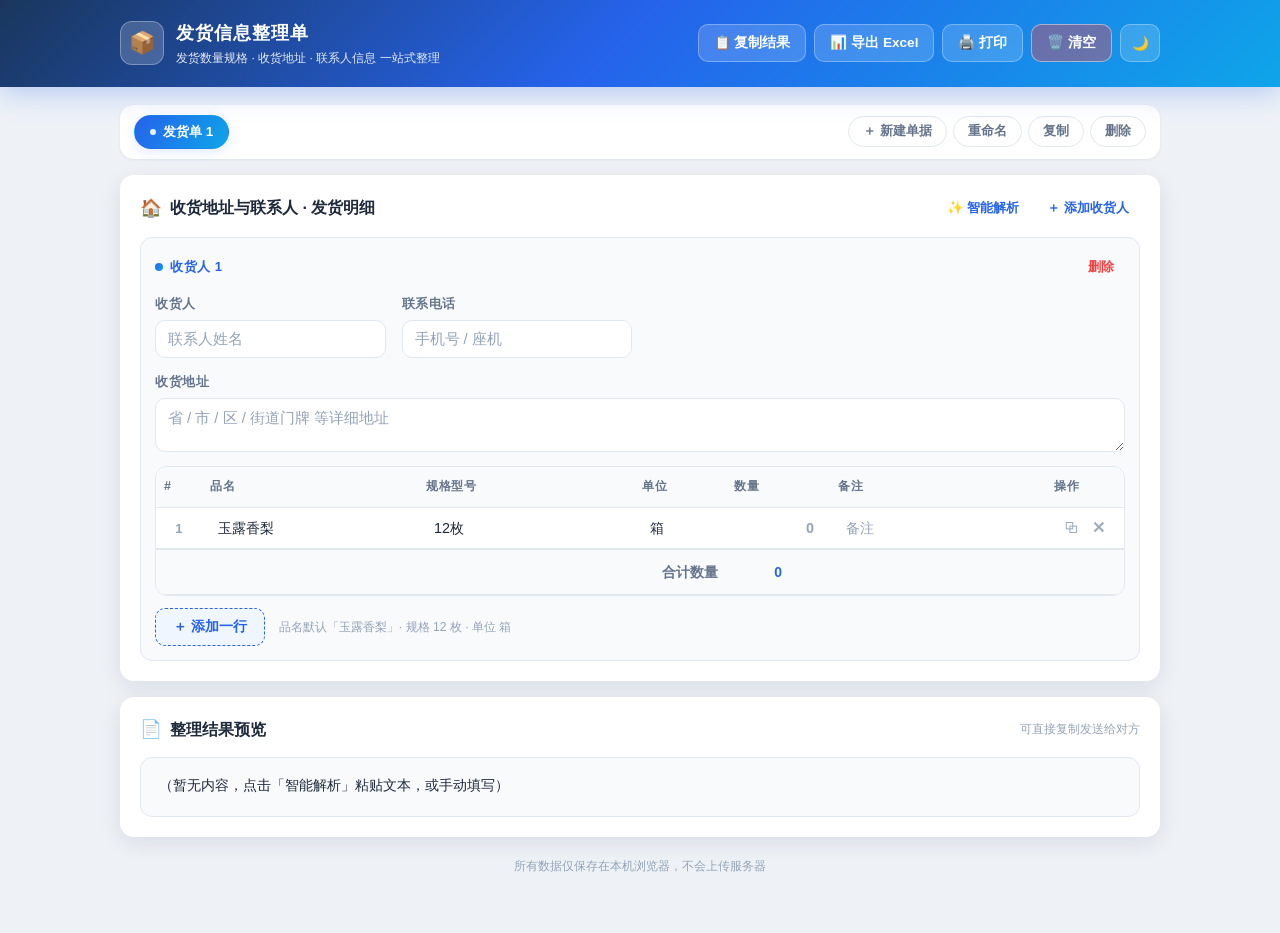
==== index.html @ dbac390f "feat: 发货信息整理单 - 多收货人多规格识别、Excel导出（示例数据脱敏）" ====
<!DOCTYPE html>
<html lang="zh-CN">
<head>
<meta charset="UTF-8">
<meta name="viewport" content="width=device-width, initial-scale=1.0, viewport-fit=cover">
<meta name="theme-color" content="#2563eb">
<title>发货信息整理单 · 发货数量规格 / 收货地址联系人</title>
<link rel="stylesheet" href="css/style.css">
</head>
<body>

<header class="app-header">
  <div class="header-inner">
    <div class="brand">
      <div class="brand-logo">📦</div>
      <div class="brand-text">
        <h1>发货信息整理单</h1>
        <p>发货数量规格 · 收货地址 · 联系人信息 一站式整理</p>
      </div>
    </div>
    <div class="header-actions">
      <button class="btn" id="btn-copy" type="button">📋 复制结果</button>
      <button class="btn" id="btn-csv" type="button">📊 导出 Excel</button>
      <button class="btn" id="btn-print" type="button">🖨️ 打印</button>
      <button class="btn btn-danger" id="btn-clear" type="button">🗑️ 清空</button>
      <button class="btn btn-icon" id="btn-dark" type="button" title="切换夜间模式">🌙</button>
    </div>
  </div>
</header>

<main class="container">

  <!-- ============ 单据管理 ============ -->
  <nav class="doc-bar">
    <div class="doc-tabs" id="doc-tabs"></div>
    <div class="doc-ops">
      <button class="chip-btn" id="doc-add" type="button">＋ 新建单据</button>
      <button class="chip-btn" id="doc-rename" type="button">重命名</button>
      <button class="chip-btn" id="doc-duplicate" type="button">复制</button>
      <button class="chip-btn chip-danger" id="doc-remove" type="button">删除</button>
    </div>
  </nav>

  <!-- ============ 多收货人 + 明细 ============ -->
  <section class="card">
    <div class="card-head">
      <h2><span class="ico">🏠</span>收货地址与联系人 · 发货明细</h2>
      <div class="head-actions">
        <button class="link-btn" id="btn-parse" type="button">✨ 智能解析</button>
        <button class="link-btn" id="btn-add-recipient" type="button">＋ 添加收货人</button>
      </div>
    </div>
    <div id="recipients"></div>
  </section>

  <!-- ============ 整理结果预览 ============ -->
  <section class="card">
    <div class="card-head">
      <h2><span class="ico">📄</span>整理结果预览</h2>
      <span class="card-tip">可直接复制发送给对方</span>
    </div>
    <pre class="preview" id="preview"></pre>
  </section>

  <div class="footer-note">所有数据仅保存在本机浏览器，不会上传服务器</div>
</main>

<!-- ============ 打印专用视图 ============ -->
<div class="print-view" id="print-view"></div>

<div class="modal-mask" id="modal-mask">
  <div class="modal">
    <div class="modal-head">
      <h3 id="modal-title">标题</h3>
      <button class="modal-close" id="modal-close" type="button">✕</button>
    </div>
    <div class="modal-body" id="modal-body"></div>
    <div class="modal-foot" id="modal-foot"></div>
  </div>
</div>

<div class="toast" id="toast"></div>

<script src="js/app.js"></script>
</body>
</html>
---- css/style.css ----
/* ==================== 主题变量 ==================== */
*, *::before, *::after { box-sizing: border-box; }

:root {
  --bg: #eef2f7;
  --bg-soft: #f8fafc;
  --card: #ffffff;
  --text: #1e293b;
  --text-sub: #64748b;
  --text-mute: #94a3b8;
  --border: #e2e8f0;
  --border-strong: #cbd5e1;
  --primary: #2563eb;
  --primary-soft: #eff6ff;
  --accent: #0ea5e9;
  --danger: #ef4444;
  --danger-soft: #fef2f2;
  --ring: rgba(37, 99, 235, .14);
  --shadow-sm: 0 1px 3px rgba(15, 23, 42, .07);
  --shadow: 0 6px 22px rgba(15, 23, 42, .09);
  --shadow-lg: 0 18px 50px rgba(15, 23, 42, .18);
  --radius: 14px;
}

body.dark {
  --bg: #0f172a;
  --bg-soft: #16213a;
  --card: #1e293b;
  --text: #e2e8f0;
  --text-sub: #94a3b8;
  --text-mute: #64748b;
  --border: #334155;
  --border-strong: #475569;
  --primary: #60a5fa;
  --primary-soft: #1c2b45;
  --accent: #38bdf8;
  --danger: #f87171;
  --danger-soft: #2a1a1a;
  --ring: rgba(96, 165, 250, .18);
  --shadow-sm: 0 1px 3px rgba(0, 0, 0, .35);
  --shadow: 0 6px 22px rgba(0, 0, 0, .4);
  --shadow-lg: 0 18px 50px rgba(0, 0, 0, .55);
}

html { scroll-behavior: smooth; }

body {
  margin: 0;
  font-family: -apple-system, BlinkMacSystemFont, "Segoe UI", "PingFang SC", "Hiragino Sans GB", "Microsoft YaHei", sans-serif;
  background: var(--bg);
  color: var(--text);
  font-size: 15px;
  line-height: 1.6;
  min-height: 100vh;
  transition: background .25s, color .25s;
  -webkit-font-smoothing: antialiased;
}

/* ==================== 顶部栏 ==================== */
.app-header {
  background: linear-gradient(135deg, #1a365d 0%, #2563eb 48%, #0ea5e9 100%);
  color: #fff;
  padding: 18px 0;
  box-shadow: 0 6px 26px rgba(37, 99, 235, .28);
  position: sticky;
  top: 0;
  z-index: 50;
}
.header-inner {
  max-width: 1080px;
  margin: 0 auto;
  padding: 0 20px;
  display: flex;
  align-items: center;
  justify-content: space-between;
  gap: 16px;
  flex-wrap: wrap;
}
.brand { display: flex; align-items: center; gap: 12px; min-width: 0; }
.brand-logo {
  width: 44px; height: 44px; flex-shrink: 0;
  display: flex; align-items: center; justify-content: center;
  font-size: 1.35rem;
  background: rgba(255, 255, 255, .18);
  border: 1px solid rgba(255, 255, 255, .3);
  border-radius: 12px;
}
.brand-text h1 { margin: 0; font-size: 1.14rem; font-weight: 800; letter-spacing: 1px; }
.brand-text p { margin: 2px 0 0; font-size: .76rem; opacity: .88; }

.header-actions { display: flex; gap: 8px; flex-wrap: wrap; }
.btn {
  border-radius: 10px;
  padding: 9px 15px;
  font-size: .85rem;
  font-weight: 700;
  font-family: inherit;
  cursor: pointer;
  color: #fff;
  background: rgba(255, 255, 255, .16);
  border: 1px solid rgba(255, 255, 255, .3);
  transition: background .15s, transform .15s;
  white-space: nowrap;
}
.btn:hover { background: rgba(255, 255, 255, .3); transform: translateY(-1px); }
.btn:active { transform: translateY(0); }
.btn.btn-danger { background: rgba(239, 68, 68, .38); border-color: rgba(255, 255, 255, .45); }
.btn.btn-danger:hover { background: rgba(239, 68, 68, .6); }
.btn-icon { width: 40px; padding: 9px 0; text-align: center; }

/* ==================== 容器 ==================== */
.container {
  max-width: 1080px;
  margin: 0 auto;
  padding: 18px 20px 56px;
  display: flex;
  flex-direction: column;
  gap: 16px;
}

/* ==================== 单据管理条 ==================== */
.doc-bar {
  display: flex;
  align-items: center;
  gap: 12px;
  flex-wrap: wrap;
  background: var(--card);
  border-radius: var(--radius);
  padding: 10px 14px;
  box-shadow: var(--shadow-sm);
}
.doc-tabs { display: flex; gap: 6px; flex-wrap: wrap; flex: 1; min-width: 0; }
.doc-tab {
  display: inline-flex;
  align-items: center;
  gap: 7px;
  padding: 7px 15px;
  border-radius: 20px;
  font-size: .84rem;
  font-weight: 700;
  font-family: inherit;
  background: var(--bg-soft);
  color: var(--text-sub);
  border: 1px solid var(--border);
  cursor: pointer;
  white-space: nowrap;
  transition: all .15s;
  max-width: 220px;
  overflow: hidden;
  text-overflow: ellipsis;
}
.doc-tab .doc-dot {
  width: 6px; height: 6px; border-radius: 50%;
  background: currentColor; opacity: .45; flex-shrink: 0;
}
.doc-tab:hover { border-color: var(--primary); color: var(--primary); }
.doc-tab.active {
  background: linear-gradient(120deg, var(--primary), var(--accent));
  color: #fff;
  border-color: transparent;
  box-shadow: 0 3px 12px var(--ring);
}
.doc-tab.active .doc-dot { opacity: .9; }
.doc-ops { display: flex; gap: 6px; flex-wrap: wrap; }

.chip-btn {
  border: 1px solid var(--border);
  background: var(--card);
  color: var(--text-sub);
  border-radius: 20px;
  padding: 6px 14px;
  font-size: .8rem;
  font-weight: 700;
  font-family: inherit;
  cursor: pointer;
  transition: all .15s;
  white-space: nowrap;
}
.chip-btn:hover { border-color: var(--primary); color: var(--primary); background: var(--primary-soft); }
.chip-btn.chip-danger:hover { border-color: var(--danger); color: var(--danger); background: var(--danger-soft); }

/* ==================== 卡片 ==================== */
.card {
  background: var(--card);
  border-radius: var(--radius);
  box-shadow: var(--shadow);
  padding: 18px 20px 20px;
}
.card-head {
  display: flex;
  align-items: center;
  justify-content: space-between;
  gap: 12px;
  margin-bottom: 14px;
  flex-wrap: wrap;
}
.card-head h2 {
  margin: 0;
  font-size: 1rem;
  font-weight: 800;
  display: flex;
  align-items: center;
  gap: 8px;
}
.card-head .ico { font-size: 1.1rem; }
.card-tip { font-size: .74rem; color: var(--text-mute); }
.head-actions { display: flex; gap: 6px; align-items: center; flex-wrap: wrap; }
.link-btn {
  background: none;
  border: none;
  color: var(--primary);
  font-size: .84rem;
  font-weight: 700;
  font-family: inherit;
  cursor: pointer;
  padding: 6px 11px;
  border-radius: 8px;
  transition: background .15s;
}
.link-btn:hover { background: var(--primary-soft); }
.link-btn.danger { color: var(--danger); }
.link-btn.danger:hover { background: var(--danger-soft); }

/* ==================== 表单 ==================== */
.form-grid {
  display: grid;
  grid-template-columns: repeat(auto-fit, minmax(210px, 1fr));
  gap: 14px 16px;
}
.field { display: flex; flex-direction: column; gap: 6px; }
.field-full { grid-column: 1 / -1; }
.field > span {
  font-size: .79rem;
  font-weight: 700;
  color: var(--text-sub);
  letter-spacing: .5px;
}
.field input,
.field textarea {
  width: 100%;
  padding: 10px 12px;
  border: 1.5px solid var(--border);
  border-radius: 10px;
  font-family: inherit;
  font-size: .92rem;
  color: var(--text);
  background: var(--card);
  outline: none;
  transition: border-color .18s, box-shadow .18s;
  resize: vertical;
}
.field input::placeholder,
.field textarea::placeholder { color: var(--text-mute); }
.field input:focus,
.field textarea:focus {
  border-color: var(--primary);
  box-shadow: 0 0 0 3px var(--ring);
}

/* ==================== 明细表格 ==================== */
.table-wrap {
  overflow-x: auto;
  border: 1px solid var(--border);
  border-radius: 12px;
}
.items-table {
  width: 100%;
  min-width: 740px;
  border-collapse: collapse;
}
.items-table th {
  background: var(--bg-soft);
  color: var(--text-sub);
  font-size: .78rem;
  font-weight: 800;
  letter-spacing: .5px;
  padding: 10px 8px;
  text-align: left;
  border-bottom: 1px solid var(--border);
  white-space: nowrap;
}
.items-table td {
  padding: 4px 6px;
  border-bottom: 1px solid var(--border);
  vertical-align: middle;
}
.items-table tbody tr:last-child td { border-bottom: none; }
.items-table tbody tr:hover td { background: var(--bg-soft); }

.col-idx { width: 46px; text-align: center; }
.col-unit { width: 92px; }
.col-qty { width: 104px; }
.col-op { width: 78px; text-align: center; }
.items-table td.col-idx {
  text-align: center;
  color: var(--text-mute);
  font-size: .82rem;
  font-weight: 700;
}
.items-table td.col-fixed {
  color: var(--text-sub);
  font-size: .88rem;
  font-weight: 600;
  white-space: nowrap;
  user-select: none;
}

.items-table td input {
  width: 100%;
  padding: 7px 9px;
  border: 1px solid transparent;
  border-radius: 8px;
  background: transparent;
  font-family: inherit;
  font-size: .9rem;
  color: var(--text);
  outline: none;
  transition: border-color .15s, background .15s, box-shadow .15s;
}
.items-table td input::placeholder { color: var(--text-mute); }
.items-table td input:hover { border-color: var(--border); }
.items-table td input:focus {
  border-color: var(--primary);
  background: var(--card);
  box-shadow: 0 0 0 3px var(--ring);
}
.items-table td input.qty-input { text-align: right; font-weight: 700; }

.row-btn {
  width: 28px; height: 28px;
  border: none;
  border-radius: 8px;
  background: transparent;
  color: var(--text-mute);
  font-size: .92rem;
  font-family: inherit;
  line-height: 1;
  cursor: pointer;
  transition: all .15s;
}
.row-btn:hover { background: var(--bg-soft); color: var(--primary); }
.row-btn.danger:hover { background: var(--danger-soft); color: var(--danger); }

.items-table tfoot td {
  background: var(--bg-soft);
  font-weight: 800;
  font-size: .87rem;
  padding: 11px 8px;
  border-top: 2px solid var(--border);
}
.foot-label { text-align: right; color: var(--text-sub); }
.foot-total { text-align: center; color: var(--primary); font-size: 1rem; }
.foot-summary { color: var(--text-sub); font-size: .79rem; font-weight: 600; }

.table-actions {
  display: flex;
  align-items: center;
  gap: 14px;
  margin-top: 14px;
  flex-wrap: wrap;
}
.btn-soft {
  background: var(--primary-soft);
  color: var(--primary);
  border: 1px dashed var(--primary);
  border-radius: 10px;
  padding: 9px 17px;
  font-size: .86rem;
  font-weight: 700;
  font-family: inherit;
  cursor: pointer;
  transition: all .15s;
}
.btn-soft:hover { background: var(--primary); color: #fff; border-style: solid; }
.hint { font-size: .76rem; color: var(--text-mute); }

/* ==================== 收货人块 ==================== */
.recipient {
  border: 1px solid var(--border);
  border-radius: 12px;
  padding: 14px;
  margin-bottom: 14px;
  background: var(--bg-soft);
}
.recipient:last-child { margin-bottom: 0; }
.recipient-head {
  display: flex;
  align-items: center;
  justify-content: space-between;
  gap: 10px;
  margin-bottom: 12px;
}
.recipient-no {
  font-size: .82rem;
  font-weight: 800;
  color: var(--primary);
  letter-spacing: .5px;
  display: flex;
  align-items: center;
  gap: 7px;
}
.recipient-no::before {
  content: '';
  width: 8px; height: 8px; border-radius: 50%;
  background: linear-gradient(120deg, var(--primary), var(--accent));
  flex-shrink: 0;
}
.recipient .form-grid { margin-bottom: 14px; }
.recipient .table-wrap { background: var(--card); }
.recipient .table-actions { margin-top: 12px; }

kbd {
  background: var(--bg-soft);
  border: 1px solid var(--border);
  border-radius: 4px;
  padding: 1px 5px;
  font-size: .72rem;
  font-family: inherit;
}

/* ==================== 预览 ==================== */
.preview {
  margin: 0;
  background: var(--bg-soft);
  border: 1px solid var(--border);
  border-radius: 12px;
  padding: 16px 18px;
  font-size: .85rem;
  line-height: 1.9;
  white-space: pre-wrap;
  word-break: break-word;
  color: var(--text);
  font-family: "SFMono-Regular", Consolas, "Liberation Mono", Menlo, monospace;
  max-height: 420px;
  overflow: auto;
}

.footer-note {
  text-align: center;
  font-size: .76rem;
  color: var(--text-mute);
  padding-top: 4px;
}

/* ==================== 模态框 ==================== */
.modal-mask {
  position: fixed;
  inset: 0;
  z-index: 1000;
  background: rgba(15, 23, 42, .5);
  display: flex;
  align-items: center;
  justify-content: center;
  padding: 20px;
  opacity: 0;
  pointer-events: none;
  transition: opacity .2s;
}
.modal-mask.show { opacity: 1; pointer-events: auto; }
.modal {
  width: 100%;
  max-width: 640px;
  max-height: 88vh;
  background: var(--card);
  border-radius: 16px;
  box-shadow: var(--shadow-lg);
  display: flex;
  flex-direction: column;
  overflow: hidden;
  transform: translateY(14px) scale(.98);
  transition: transform .2s;
}
.modal-mask.show .modal { transform: none; }
.modal-head {
  display: flex;
  align-items: center;
  justify-content: space-between;
  gap: 12px;
  padding: 16px 18px;
  border-bottom: 1px solid var(--border);
}
.modal-head h3 { margin: 0; font-size: .98rem; font-weight: 800; }
.modal-close {
  width: 30px; height: 30px;
  border: none;
  border-radius: 50%;
  background: var(--bg-soft);
  color: var(--text-sub);
  font-size: .82rem;
  font-family: inherit;
  cursor: pointer;
  flex-shrink: 0;
  transition: background .15s;
}
.modal-close:hover { background: var(--border); }
.modal-body { padding: 16px 18px; overflow: auto; }
.modal-body textarea {
  width: 100%;
  min-height: 190px;
  padding: 12px;
  border: 1.5px solid var(--border);
  border-radius: 10px;
  font-family: inherit;
  font-size: .88rem;
  line-height: 1.75;
  color: var(--text);
  background: var(--card);
  outline: none;
  resize: vertical;
  transition: border-color .18s, box-shadow .18s;
}
.modal-body textarea:focus {
  border-color: var(--primary);
  box-shadow: 0 0 0 3px var(--ring);
}
.modal-tip {
  font-size: .8rem;
  color: var(--text-sub);
  line-height: 1.85;
  margin: 0 0 12px;
}
.modal-tip b { color: var(--primary); }
.modal-foot {
  display: flex;
  justify-content: flex-end;
  gap: 10px;
  padding: 12px 18px 16px;
  border-top: 1px solid var(--border);
}
.m-btn {
  border: none;
  border-radius: 10px;
  padding: 10px 19px;
  font-size: .88rem;
  font-weight: 700;
  font-family: inherit;
  cursor: pointer;
  transition: filter .15s, background .15s;
}
.m-btn.primary { background: linear-gradient(120deg, var(--primary), var(--accent)); color: #fff; }
.m-btn.ghost { background: var(--bg-soft); color: var(--text-sub); border: 1px solid var(--border); }
.m-btn:hover { filter: brightness(1.06); }

/* ==================== Toast ==================== */
.toast {
  position: fixed;
  left: 50%;
  bottom: 36px;
  transform: translate(-50%, 20px);
  background: rgba(15, 23, 42, .93);
  color: #fff;
  padding: 11px 22px;
  border-radius: 22px;
  font-size: .85rem;
  font-weight: 600;
  opacity: 0;
  pointer-events: none;
  transition: all .25s;
  z-index: 2000;
  box-shadow: 0 8px 26px rgba(0, 0, 0, .28);
  max-width: 86vw;
  text-align: center;
}
.toast.show { opacity: 1; transform: translate(-50%, 0); }

/* ==================== 响应式 ==================== */
@media (max-width: 680px) {
  .header-inner { padding: 0 14px; }
  .brand-logo { width: 38px; height: 38px; font-size: 1.15rem; }
  .brand-text h1 { font-size: 1rem; }
  .brand-text p { display: none; }
  .btn { padding: 8px 12px; font-size: .8rem; }
  .container { padding: 14px 12px 44px; gap: 12px; }
  .card { padding: 16px 14px; }
  .form-grid { grid-template-columns: 1fr; }
  .items-table { min-width: 660px; }
  .field input, .field textarea, .modal-body textarea, .items-table td input { font-size: 16px; }
  .doc-bar { padding: 10px 12px; }
}

/* ==================== 打印 ==================== */
.print-view { display: none; }

@media print {
  body { background: #fff; color: #000; }
  .app-header, .container, .modal-mask, .toast { display: none !important; }
  .print-view { display: block !important; padding: 0 6mm; }

  .pv-title {
    text-align: center;
    font-size: 20px;
    font-weight: 800;
    letter-spacing: 5px;
    margin: 0 0 6px;
  }
  .pv-meta {
    text-align: center;
    font-size: 11px;
    color: #555;
    margin-bottom: 14px;
  }
  .pv-info, .pv-items {
    width: 100%;
    border-collapse: collapse;
    margin-bottom: 14px;
    table-layout: fixed;
  }
  .pv-info th, .pv-info td, .pv-items th, .pv-items td {
    border: 1px solid #333;
    padding: 6px 8px;
    font-size: 12px;
    word-break: break-all;
  }
  .pv-info th { background: #f2f2f2; width: 84px; font-weight: 400; text-align: left; }
  .pv-items th { background: #f2f2f2; text-align: left; }
  .pv-items .pv-idx { width: 34px; text-align: center; }
  .pv-items .pv-qty { width: 66px; text-align: right; }
  .pv-items .pv-unit { width: 58px; }
  .pv-items .pv-spec { width: 150px; }
  .pv-items tfoot td { font-weight: 700; }
  .pv-block { margin-bottom: 18px; page-break-inside: avoid; }
  .pv-block-title { font-size: 13px; font-weight: 800; margin: 6px 0; }
  .pv-sign { margin-top: 30px; font-size: 12px; }
}
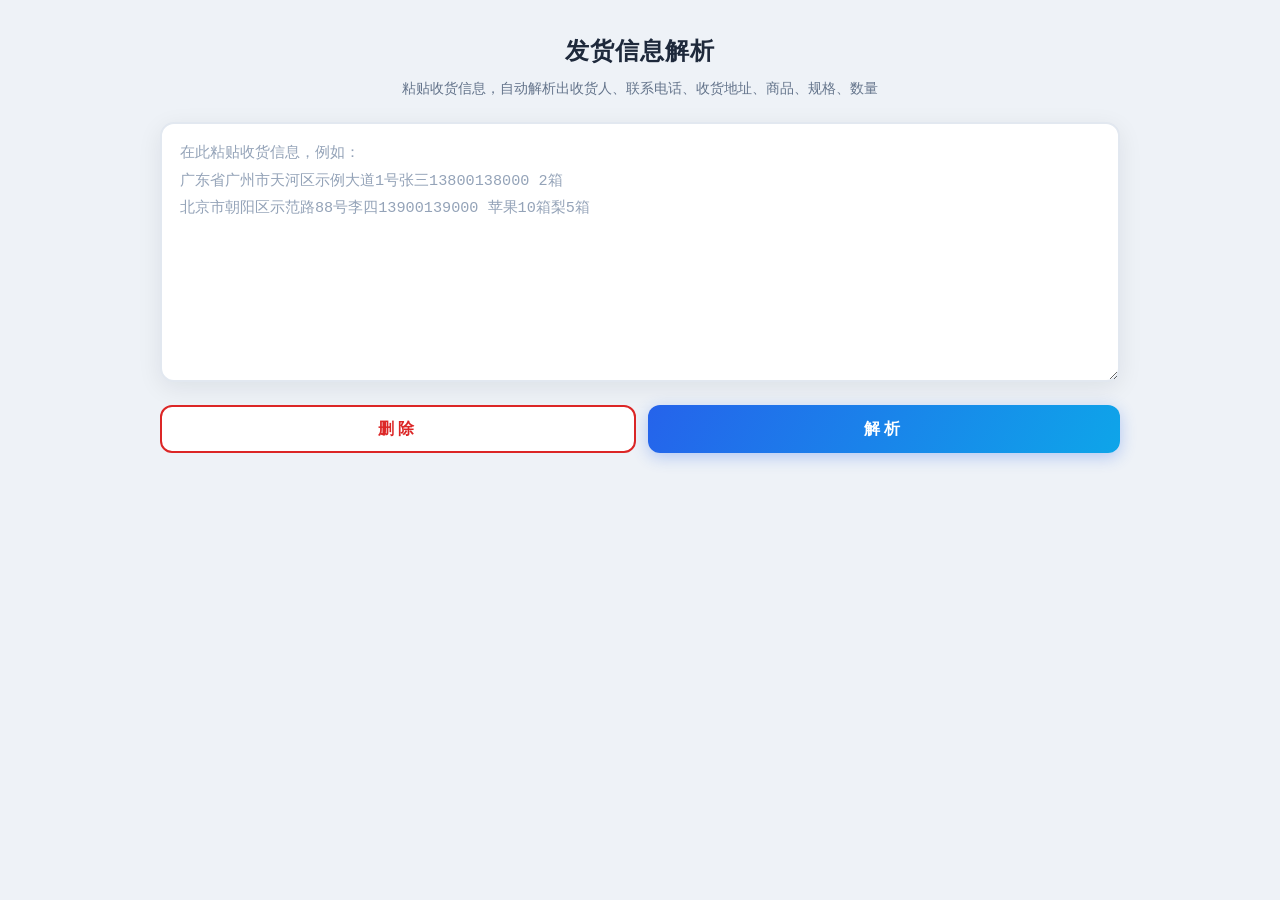
==== commit 68ead69b: "refactor: 改为极简解析页面（大输入框+解析弹框），更新README" ====
--- a/index.html
+++ b/index.html
@@ -4,78 +4,36 @@
 <meta charset="UTF-8">
 <meta name="viewport" content="width=device-width, initial-scale=1.0, viewport-fit=cover">
 <meta name="theme-color" content="#2563eb">
-<title>发货信息整理单 · 发货数量规格 / 收货地址联系人</title>
+<title>发货信息解析</title>
 <link rel="stylesheet" href="css/style.css">
 </head>
 <body>
 
-<header class="app-header">
-  <div class="header-inner">
-    <div class="brand">
-      <div class="brand-logo">📦</div>
-      <div class="brand-text">
-        <h1>发货信息整理单</h1>
-        <p>发货数量规格 · 收货地址 · 联系人信息 一站式整理</p>
-      </div>
-    </div>
-    <div class="header-actions">
-      <button class="btn" id="btn-copy" type="button">📋 复制结果</button>
-      <button class="btn" id="btn-csv" type="button">📊 导出 Excel</button>
-      <button class="btn" id="btn-print" type="button">🖨️ 打印</button>
-      <button class="btn btn-danger" id="btn-clear" type="button">🗑️ 清空</button>
-      <button class="btn btn-icon" id="btn-dark" type="button" title="切换夜间模式">🌙</button>
-    </div>
+<main class="wrap">
+  <h1 class="title">发货信息解析</h1>
+  <p class="subtitle">粘贴收货信息，自动解析出收货人、联系电话、收货地址、商品、规格、数量</p>
+
+  <textarea id="input-text" class="input-text" spellcheck="false"
+    placeholder="在此粘贴收货信息，例如：&#10;广东省广州市天河区示例大道1号张三13800138000 2箱&#10;北京市朝阳区示范路88号李四13900139000 苹果10箱梨5箱"></textarea>
+
+  <div class="btn-row">
+    <button id="btn-clear" class="btn btn-del" type="button">删除</button>
+    <button id="btn-parse" class="btn btn-parse" type="button">解析</button>
   </div>
-</header>
-
-<main class="container">
-
-  <!-- ============ 单据管理 ============ -->
-  <nav class="doc-bar">
-    <div class="doc-tabs" id="doc-tabs"></div>
-    <div class="doc-ops">
-      <button class="chip-btn" id="doc-add" type="button">＋ 新建单据</button>
-      <button class="chip-btn" id="doc-rename" type="button">重命名</button>
-      <button class="chip-btn" id="doc-duplicate" type="button">复制</button>
-      <button class="chip-btn chip-danger" id="doc-remove" type="button">删除</button>
-    </div>
-  </nav>
-
-  <!-- ============ 多收货人 + 明细 ============ -->
-  <section class="card">
-    <div class="card-head">
-      <h2><span class="ico">🏠</span>收货地址与联系人 · 发货明细</h2>
-      <div class="head-actions">
-        <button class="link-btn" id="btn-parse" type="button">✨ 智能解析</button>
-        <button class="link-btn" id="btn-add-recipient" type="button">＋ 添加收货人</button>
-      </div>
-    </div>
-    <div id="recipients"></div>
-  </section>
-
-  <!-- ============ 整理结果预览 ============ -->
-  <section class="card">
-    <div class="card-head">
-      <h2><span class="ico">📄</span>整理结果预览</h2>
-      <span class="card-tip">可直接复制发送给对方</span>
-    </div>
-    <pre class="preview" id="preview"></pre>
-  </section>
-
-  <div class="footer-note">所有数据仅保存在本机浏览器，不会上传服务器</div>
 </main>
 
-<!-- ============ 打印专用视图 ============ -->
-<div class="print-view" id="print-view"></div>
-
+<!-- 解析结果弹框 -->
 <div class="modal-mask" id="modal-mask">
   <div class="modal">
     <div class="modal-head">
-      <h3 id="modal-title">标题</h3>
-      <button class="modal-close" id="modal-close" type="button">✕</button>
+      <h3>解析结果</h3>
+      <button class="modal-close" id="modal-close" type="button" title="关闭">✕</button>
     </div>
     <div class="modal-body" id="modal-body"></div>
-    <div class="modal-foot" id="modal-foot"></div>
+    <div class="modal-foot">
+      <button class="m-btn m-btn-ghost" id="modal-copy" type="button">复制</button>
+      <button class="m-btn m-btn-primary" id="modal-close-btn" type="button">关闭</button>
+    </div>
   </div>
 </div>
 
--- a/css/style.css
+++ b/css/style.css
@@ -1,45 +1,20 @@
-/* ==================== 主题变量 ==================== */
+/* ==================== 发货信息解析 ==================== */
 *, *::before, *::after { box-sizing: border-box; }
 
 :root {
   --bg: #eef2f7;
-  --bg-soft: #f8fafc;
   --card: #ffffff;
   --text: #1e293b;
   --text-sub: #64748b;
   --text-mute: #94a3b8;
   --border: #e2e8f0;
-  --border-strong: #cbd5e1;
   --primary: #2563eb;
-  --primary-soft: #eff6ff;
-  --accent: #0ea5e9;
-  --danger: #ef4444;
+  --primary-dark: #1d4ed8;
+  --danger: #dc2626;
   --danger-soft: #fef2f2;
-  --ring: rgba(37, 99, 235, .14);
-  --shadow-sm: 0 1px 3px rgba(15, 23, 42, .07);
-  --shadow: 0 6px 22px rgba(15, 23, 42, .09);
-  --shadow-lg: 0 18px 50px rgba(15, 23, 42, .18);
+  --head-bg: #eef4ff;
+  --shadow: 0 6px 24px rgba(15, 23, 42, .08);
   --radius: 14px;
-}
-
-body.dark {
-  --bg: #0f172a;
-  --bg-soft: #16213a;
-  --card: #1e293b;
-  --text: #e2e8f0;
-  --text-sub: #94a3b8;
-  --text-mute: #64748b;
-  --border: #334155;
-  --border-strong: #475569;
-  --primary: #60a5fa;
-  --primary-soft: #1c2b45;
-  --accent: #38bdf8;
-  --danger: #f87171;
-  --danger-soft: #2a1a1a;
-  --ring: rgba(96, 165, 250, .18);
-  --shadow-sm: 0 1px 3px rgba(0, 0, 0, .35);
-  --shadow: 0 6px 22px rgba(0, 0, 0, .4);
-  --shadow-lg: 0 18px 50px rgba(0, 0, 0, .55);
 }
 
 html { scroll-behavior: smooth; }
@@ -51,398 +26,127 @@
   color: var(--text);
   font-size: 15px;
   line-height: 1.6;
-  min-height: 100vh;
-  transition: background .25s, color .25s;
   -webkit-font-smoothing: antialiased;
 }
 
-/* ==================== 顶部栏 ==================== */
-.app-header {
-  background: linear-gradient(135deg, #1a365d 0%, #2563eb 48%, #0ea5e9 100%);
-  color: #fff;
-  padding: 18px 0;
-  box-shadow: 0 6px 26px rgba(37, 99, 235, .28);
-  position: sticky;
-  top: 0;
-  z-index: 50;
-}
-.header-inner {
-  max-width: 1080px;
+.wrap {
+  max-width: 1000px;
   margin: 0 auto;
-  padding: 0 20px;
-  display: flex;
-  align-items: center;
-  justify-content: space-between;
-  gap: 16px;
-  flex-wrap: wrap;
-}
-.brand { display: flex; align-items: center; gap: 12px; min-width: 0; }
-.brand-logo {
-  width: 44px; height: 44px; flex-shrink: 0;
-  display: flex; align-items: center; justify-content: center;
-  font-size: 1.35rem;
-  background: rgba(255, 255, 255, .18);
-  border: 1px solid rgba(255, 255, 255, .3);
+  padding: 32px 20px 60px;
+}
+
+.title {
+  margin: 0;
+  font-size: 1.5rem;
+  font-weight: 800;
+  text-align: center;
+  letter-spacing: 1px;
+}
+.subtitle {
+  margin: 8px 0 22px;
+  font-size: .86rem;
+  color: var(--text-sub);
+  text-align: center;
+}
+
+/* ==================== 输入框 ==================== */
+.input-text {
+  width: 100%;
+  min-height: 260px;
+  padding: 16px 18px;
+  border: 2px solid var(--border);
+  border-radius: var(--radius);
+  font-family: "SFMono-Regular", Consolas, "Liberation Mono", Menlo, monospace;
+  font-size: .95rem;
+  line-height: 1.8;
+  color: var(--text);
+  background: var(--card);
+  box-shadow: var(--shadow);
+  outline: none;
+  resize: vertical;
+  transition: border-color .18s, box-shadow .18s;
+}
+.input-text::placeholder { color: var(--text-mute); }
+.input-text:focus {
+  border-color: var(--primary);
+  box-shadow: 0 0 0 4px rgba(37, 99, 235, .12), var(--shadow);
+}
+
+/* ==================== 按钮 ==================== */
+.btn-row {
+  display: flex;
+  gap: 12px;
+  margin-top: 16px;
+}
+.btn {
+  flex: 1;
+  height: 48px;
+  border: none;
   border-radius: 12px;
-}
-.brand-text h1 { margin: 0; font-size: 1.14rem; font-weight: 800; letter-spacing: 1px; }
-.brand-text p { margin: 2px 0 0; font-size: .76rem; opacity: .88; }
-
-.header-actions { display: flex; gap: 8px; flex-wrap: wrap; }
-.btn {
-  border-radius: 10px;
-  padding: 9px 15px;
-  font-size: .85rem;
-  font-weight: 700;
+  font-size: 1rem;
+  font-weight: 800;
+  letter-spacing: 4px;
   font-family: inherit;
   cursor: pointer;
+  transition: filter .15s, transform .15s;
+}
+.btn:active { transform: translateY(1px); }
+.btn-del {
+  background: var(--card);
+  color: var(--danger);
+  border: 2px solid var(--danger);
+}
+.btn-del:hover { background: var(--danger-soft); }
+.btn-parse {
+  background: linear-gradient(120deg, var(--primary), #0ea5e9);
   color: #fff;
-  background: rgba(255, 255, 255, .16);
-  border: 1px solid rgba(255, 255, 255, .3);
-  transition: background .15s, transform .15s;
+  box-shadow: 0 4px 16px rgba(37, 99, 235, .3);
+}
+.btn-parse:hover { filter: brightness(1.06); }
+
+/* ==================== 结果表格 ==================== */
+
+.result-table {
+  width: 100%;
+  border-collapse: collapse;
+  background: var(--card);
+  border-radius: var(--radius);
+  overflow: hidden;
+  box-shadow: var(--shadow);
+  font-size: .9rem;
+}
+.result-table th,
+.result-table td {
+  border: 1px solid var(--border);
+  padding: 10px 12px;
+  text-align: left;
+  vertical-align: middle;
+  word-break: break-all;
+}
+.result-table thead th {
+  background: var(--head-bg);
+  color: var(--primary-dark);
+  font-weight: 800;
+  font-size: .84rem;
+  letter-spacing: 1px;
   white-space: nowrap;
 }
-.btn:hover { background: rgba(255, 255, 255, .3); transform: translateY(-1px); }
-.btn:active { transform: translateY(0); }
-.btn.btn-danger { background: rgba(239, 68, 68, .38); border-color: rgba(255, 255, 255, .45); }
-.btn.btn-danger:hover { background: rgba(239, 68, 68, .6); }
-.btn-icon { width: 40px; padding: 9px 0; text-align: center; }
-
-/* ==================== 容器 ==================== */
-.container {
-  max-width: 1080px;
-  margin: 0 auto;
-  padding: 18px 20px 56px;
-  display: flex;
-  flex-direction: column;
-  gap: 16px;
-}
-
-/* ==================== 单据管理条 ==================== */
-.doc-bar {
-  display: flex;
-  align-items: center;
-  gap: 12px;
-  flex-wrap: wrap;
-  background: var(--card);
-  border-radius: var(--radius);
-  padding: 10px 14px;
-  box-shadow: var(--shadow-sm);
-}
-.doc-tabs { display: flex; gap: 6px; flex-wrap: wrap; flex: 1; min-width: 0; }
-.doc-tab {
-  display: inline-flex;
-  align-items: center;
-  gap: 7px;
-  padding: 7px 15px;
-  border-radius: 20px;
-  font-size: .84rem;
-  font-weight: 700;
-  font-family: inherit;
-  background: var(--bg-soft);
-  color: var(--text-sub);
-  border: 1px solid var(--border);
-  cursor: pointer;
-  white-space: nowrap;
-  transition: all .15s;
-  max-width: 220px;
-  overflow: hidden;
-  text-overflow: ellipsis;
-}
-.doc-tab .doc-dot {
-  width: 6px; height: 6px; border-radius: 50%;
-  background: currentColor; opacity: .45; flex-shrink: 0;
-}
-.doc-tab:hover { border-color: var(--primary); color: var(--primary); }
-.doc-tab.active {
-  background: linear-gradient(120deg, var(--primary), var(--accent));
-  color: #fff;
-  border-color: transparent;
-  box-shadow: 0 3px 12px var(--ring);
-}
-.doc-tab.active .doc-dot { opacity: .9; }
-.doc-ops { display: flex; gap: 6px; flex-wrap: wrap; }
-
-.chip-btn {
-  border: 1px solid var(--border);
-  background: var(--card);
-  color: var(--text-sub);
-  border-radius: 20px;
-  padding: 6px 14px;
-  font-size: .8rem;
-  font-weight: 700;
-  font-family: inherit;
-  cursor: pointer;
-  transition: all .15s;
-  white-space: nowrap;
-}
-.chip-btn:hover { border-color: var(--primary); color: var(--primary); background: var(--primary-soft); }
-.chip-btn.chip-danger:hover { border-color: var(--danger); color: var(--danger); background: var(--danger-soft); }
-
-/* ==================== 卡片 ==================== */
-.card {
+.result-table td.r-name { font-weight: 700; color: var(--primary-dark); }
+.result-table td.r-phone { font-weight: 700; color: var(--primary); white-space: nowrap; }
+.result-table td.r-qty { font-weight: 800; color: var(--danger); white-space: nowrap; text-align: center; }
+.result-table td.r-spec { text-align: center; white-space: nowrap; }
+.result-table td.r-product { font-weight: 600; }
+
+.empty {
+  padding: 40px 20px;
+  text-align: center;
+  color: var(--text-mute);
   background: var(--card);
   border-radius: var(--radius);
   box-shadow: var(--shadow);
-  padding: 18px 20px 20px;
-}
-.card-head {
-  display: flex;
-  align-items: center;
-  justify-content: space-between;
-  gap: 12px;
-  margin-bottom: 14px;
-  flex-wrap: wrap;
-}
-.card-head h2 {
-  margin: 0;
-  font-size: 1rem;
-  font-weight: 800;
-  display: flex;
-  align-items: center;
-  gap: 8px;
-}
-.card-head .ico { font-size: 1.1rem; }
-.card-tip { font-size: .74rem; color: var(--text-mute); }
-.head-actions { display: flex; gap: 6px; align-items: center; flex-wrap: wrap; }
-.link-btn {
-  background: none;
-  border: none;
-  color: var(--primary);
-  font-size: .84rem;
-  font-weight: 700;
-  font-family: inherit;
-  cursor: pointer;
-  padding: 6px 11px;
-  border-radius: 8px;
-  transition: background .15s;
-}
-.link-btn:hover { background: var(--primary-soft); }
-.link-btn.danger { color: var(--danger); }
-.link-btn.danger:hover { background: var(--danger-soft); }
-
-/* ==================== 表单 ==================== */
-.form-grid {
-  display: grid;
-  grid-template-columns: repeat(auto-fit, minmax(210px, 1fr));
-  gap: 14px 16px;
-}
-.field { display: flex; flex-direction: column; gap: 6px; }
-.field-full { grid-column: 1 / -1; }
-.field > span {
-  font-size: .79rem;
-  font-weight: 700;
-  color: var(--text-sub);
-  letter-spacing: .5px;
-}
-.field input,
-.field textarea {
-  width: 100%;
-  padding: 10px 12px;
-  border: 1.5px solid var(--border);
-  border-radius: 10px;
-  font-family: inherit;
-  font-size: .92rem;
-  color: var(--text);
-  background: var(--card);
-  outline: none;
-  transition: border-color .18s, box-shadow .18s;
-  resize: vertical;
-}
-.field input::placeholder,
-.field textarea::placeholder { color: var(--text-mute); }
-.field input:focus,
-.field textarea:focus {
-  border-color: var(--primary);
-  box-shadow: 0 0 0 3px var(--ring);
-}
-
-/* ==================== 明细表格 ==================== */
-.table-wrap {
-  overflow-x: auto;
-  border: 1px solid var(--border);
-  border-radius: 12px;
-}
-.items-table {
-  width: 100%;
-  min-width: 740px;
-  border-collapse: collapse;
-}
-.items-table th {
-  background: var(--bg-soft);
-  color: var(--text-sub);
-  font-size: .78rem;
-  font-weight: 800;
-  letter-spacing: .5px;
-  padding: 10px 8px;
-  text-align: left;
-  border-bottom: 1px solid var(--border);
-  white-space: nowrap;
-}
-.items-table td {
-  padding: 4px 6px;
-  border-bottom: 1px solid var(--border);
-  vertical-align: middle;
-}
-.items-table tbody tr:last-child td { border-bottom: none; }
-.items-table tbody tr:hover td { background: var(--bg-soft); }
-
-.col-idx { width: 46px; text-align: center; }
-.col-unit { width: 92px; }
-.col-qty { width: 104px; }
-.col-op { width: 78px; text-align: center; }
-.items-table td.col-idx {
-  text-align: center;
-  color: var(--text-mute);
-  font-size: .82rem;
-  font-weight: 700;
-}
-.items-table td.col-fixed {
-  color: var(--text-sub);
-  font-size: .88rem;
-  font-weight: 600;
-  white-space: nowrap;
-  user-select: none;
-}
-
-.items-table td input {
-  width: 100%;
-  padding: 7px 9px;
-  border: 1px solid transparent;
-  border-radius: 8px;
-  background: transparent;
-  font-family: inherit;
-  font-size: .9rem;
-  color: var(--text);
-  outline: none;
-  transition: border-color .15s, background .15s, box-shadow .15s;
-}
-.items-table td input::placeholder { color: var(--text-mute); }
-.items-table td input:hover { border-color: var(--border); }
-.items-table td input:focus {
-  border-color: var(--primary);
-  background: var(--card);
-  box-shadow: 0 0 0 3px var(--ring);
-}
-.items-table td input.qty-input { text-align: right; font-weight: 700; }
-
-.row-btn {
-  width: 28px; height: 28px;
-  border: none;
-  border-radius: 8px;
-  background: transparent;
-  color: var(--text-mute);
-  font-size: .92rem;
-  font-family: inherit;
-  line-height: 1;
-  cursor: pointer;
-  transition: all .15s;
-}
-.row-btn:hover { background: var(--bg-soft); color: var(--primary); }
-.row-btn.danger:hover { background: var(--danger-soft); color: var(--danger); }
-
-.items-table tfoot td {
-  background: var(--bg-soft);
-  font-weight: 800;
-  font-size: .87rem;
-  padding: 11px 8px;
-  border-top: 2px solid var(--border);
-}
-.foot-label { text-align: right; color: var(--text-sub); }
-.foot-total { text-align: center; color: var(--primary); font-size: 1rem; }
-.foot-summary { color: var(--text-sub); font-size: .79rem; font-weight: 600; }
-
-.table-actions {
-  display: flex;
-  align-items: center;
-  gap: 14px;
-  margin-top: 14px;
-  flex-wrap: wrap;
-}
-.btn-soft {
-  background: var(--primary-soft);
-  color: var(--primary);
-  border: 1px dashed var(--primary);
-  border-radius: 10px;
-  padding: 9px 17px;
-  font-size: .86rem;
-  font-weight: 700;
-  font-family: inherit;
-  cursor: pointer;
-  transition: all .15s;
-}
-.btn-soft:hover { background: var(--primary); color: #fff; border-style: solid; }
-.hint { font-size: .76rem; color: var(--text-mute); }
-
-/* ==================== 收货人块 ==================== */
-.recipient {
-  border: 1px solid var(--border);
-  border-radius: 12px;
-  padding: 14px;
-  margin-bottom: 14px;
-  background: var(--bg-soft);
-}
-.recipient:last-child { margin-bottom: 0; }
-.recipient-head {
-  display: flex;
-  align-items: center;
-  justify-content: space-between;
-  gap: 10px;
-  margin-bottom: 12px;
-}
-.recipient-no {
-  font-size: .82rem;
-  font-weight: 800;
-  color: var(--primary);
-  letter-spacing: .5px;
-  display: flex;
-  align-items: center;
-  gap: 7px;
-}
-.recipient-no::before {
-  content: '';
-  width: 8px; height: 8px; border-radius: 50%;
-  background: linear-gradient(120deg, var(--primary), var(--accent));
-  flex-shrink: 0;
-}
-.recipient .form-grid { margin-bottom: 14px; }
-.recipient .table-wrap { background: var(--card); }
-.recipient .table-actions { margin-top: 12px; }
-
-kbd {
-  background: var(--bg-soft);
-  border: 1px solid var(--border);
-  border-radius: 4px;
-  padding: 1px 5px;
-  font-size: .72rem;
-  font-family: inherit;
-}
-
-/* ==================== 预览 ==================== */
-.preview {
-  margin: 0;
-  background: var(--bg-soft);
-  border: 1px solid var(--border);
-  border-radius: 12px;
-  padding: 16px 18px;
-  font-size: .85rem;
-  line-height: 1.9;
-  white-space: pre-wrap;
-  word-break: break-word;
-  color: var(--text);
-  font-family: "SFMono-Regular", Consolas, "Liberation Mono", Menlo, monospace;
-  max-height: 420px;
-  overflow: auto;
-}
-
-.footer-note {
-  text-align: center;
-  font-size: .76rem;
-  color: var(--text-mute);
-  padding-top: 4px;
-}
-
-/* ==================== 模态框 ==================== */
+}
+
+/* ==================== 弹框 ==================== */
 .modal-mask {
   position: fixed;
   inset: 0;
@@ -459,11 +163,11 @@
 .modal-mask.show { opacity: 1; pointer-events: auto; }
 .modal {
   width: 100%;
-  max-width: 640px;
-  max-height: 88vh;
+  max-width: 860px;
+  max-height: 85vh;
   background: var(--card);
   border-radius: 16px;
-  box-shadow: var(--shadow-lg);
+  box-shadow: 0 20px 60px rgba(15, 23, 42, .3);
   display: flex;
   flex-direction: column;
   overflow: hidden;
@@ -476,17 +180,17 @@
   align-items: center;
   justify-content: space-between;
   gap: 12px;
-  padding: 16px 18px;
+  padding: 14px 18px;
   border-bottom: 1px solid var(--border);
 }
-.modal-head h3 { margin: 0; font-size: .98rem; font-weight: 800; }
+.modal-head h3 { margin: 0; font-size: 1rem; font-weight: 800; }
 .modal-close {
   width: 30px; height: 30px;
   border: none;
   border-radius: 50%;
-  background: var(--bg-soft);
+  background: #f1f5f9;
   color: var(--text-sub);
-  font-size: .82rem;
+  font-size: .85rem;
   font-family: inherit;
   cursor: pointer;
   flex-shrink: 0;
@@ -494,32 +198,6 @@
 }
 .modal-close:hover { background: var(--border); }
 .modal-body { padding: 16px 18px; overflow: auto; }
-.modal-body textarea {
-  width: 100%;
-  min-height: 190px;
-  padding: 12px;
-  border: 1.5px solid var(--border);
-  border-radius: 10px;
-  font-family: inherit;
-  font-size: .88rem;
-  line-height: 1.75;
-  color: var(--text);
-  background: var(--card);
-  outline: none;
-  resize: vertical;
-  transition: border-color .18s, box-shadow .18s;
-}
-.modal-body textarea:focus {
-  border-color: var(--primary);
-  box-shadow: 0 0 0 3px var(--ring);
-}
-.modal-tip {
-  font-size: .8rem;
-  color: var(--text-sub);
-  line-height: 1.85;
-  margin: 0 0 12px;
-}
-.modal-tip b { color: var(--primary); }
 .modal-foot {
   display: flex;
   justify-content: flex-end;
@@ -530,16 +208,16 @@
 .m-btn {
   border: none;
   border-radius: 10px;
-  padding: 10px 19px;
-  font-size: .88rem;
+  padding: 10px 22px;
+  font-size: .9rem;
   font-weight: 700;
   font-family: inherit;
   cursor: pointer;
-  transition: filter .15s, background .15s;
-}
-.m-btn.primary { background: linear-gradient(120deg, var(--primary), var(--accent)); color: #fff; }
-.m-btn.ghost { background: var(--bg-soft); color: var(--text-sub); border: 1px solid var(--border); }
-.m-btn:hover { filter: brightness(1.06); }
+  transition: filter .15s;
+}
+.m-btn:hover { filter: brightness(1.05); }
+.m-btn-ghost { background: #f1f5f9; color: var(--text-sub); border: 1px solid var(--border); }
+.m-btn-primary { background: linear-gradient(120deg, var(--primary), #0ea5e9); color: #fff; }
 
 /* ==================== Toast ==================== */
 .toast {
@@ -557,68 +235,14 @@
   pointer-events: none;
   transition: all .25s;
   z-index: 2000;
-  box-shadow: 0 8px 26px rgba(0, 0, 0, .28);
   max-width: 86vw;
   text-align: center;
 }
 .toast.show { opacity: 1; transform: translate(-50%, 0); }
 
-/* ==================== 响应式 ==================== */
 @media (max-width: 680px) {
-  .header-inner { padding: 0 14px; }
-  .brand-logo { width: 38px; height: 38px; font-size: 1.15rem; }
-  .brand-text h1 { font-size: 1rem; }
-  .brand-text p { display: none; }
-  .btn { padding: 8px 12px; font-size: .8rem; }
-  .container { padding: 14px 12px 44px; gap: 12px; }
-  .card { padding: 16px 14px; }
-  .form-grid { grid-template-columns: 1fr; }
-  .items-table { min-width: 660px; }
-  .field input, .field textarea, .modal-body textarea, .items-table td input { font-size: 16px; }
-  .doc-bar { padding: 10px 12px; }
-}
-
-/* ==================== 打印 ==================== */
-.print-view { display: none; }
-
-@media print {
-  body { background: #fff; color: #000; }
-  .app-header, .container, .modal-mask, .toast { display: none !important; }
-  .print-view { display: block !important; padding: 0 6mm; }
-
-  .pv-title {
-    text-align: center;
-    font-size: 20px;
-    font-weight: 800;
-    letter-spacing: 5px;
-    margin: 0 0 6px;
-  }
-  .pv-meta {
-    text-align: center;
-    font-size: 11px;
-    color: #555;
-    margin-bottom: 14px;
-  }
-  .pv-info, .pv-items {
-    width: 100%;
-    border-collapse: collapse;
-    margin-bottom: 14px;
-    table-layout: fixed;
-  }
-  .pv-info th, .pv-info td, .pv-items th, .pv-items td {
-    border: 1px solid #333;
-    padding: 6px 8px;
-    font-size: 12px;
-    word-break: break-all;
-  }
-  .pv-info th { background: #f2f2f2; width: 84px; font-weight: 400; text-align: left; }
-  .pv-items th { background: #f2f2f2; text-align: left; }
-  .pv-items .pv-idx { width: 34px; text-align: center; }
-  .pv-items .pv-qty { width: 66px; text-align: right; }
-  .pv-items .pv-unit { width: 58px; }
-  .pv-items .pv-spec { width: 150px; }
-  .pv-items tfoot td { font-weight: 700; }
-  .pv-block { margin-bottom: 18px; page-break-inside: avoid; }
-  .pv-block-title { font-size: 13px; font-weight: 800; margin: 6px 0; }
-  .pv-sign { margin-top: 30px; font-size: 12px; }
-}
+  .wrap { padding: 20px 12px 48px; }
+  .input-text { min-height: 200px; font-size: 16px; }
+  .result-table { font-size: .82rem; }
+  .result-table th, .result-table td { padding: 8px 8px; }
+}
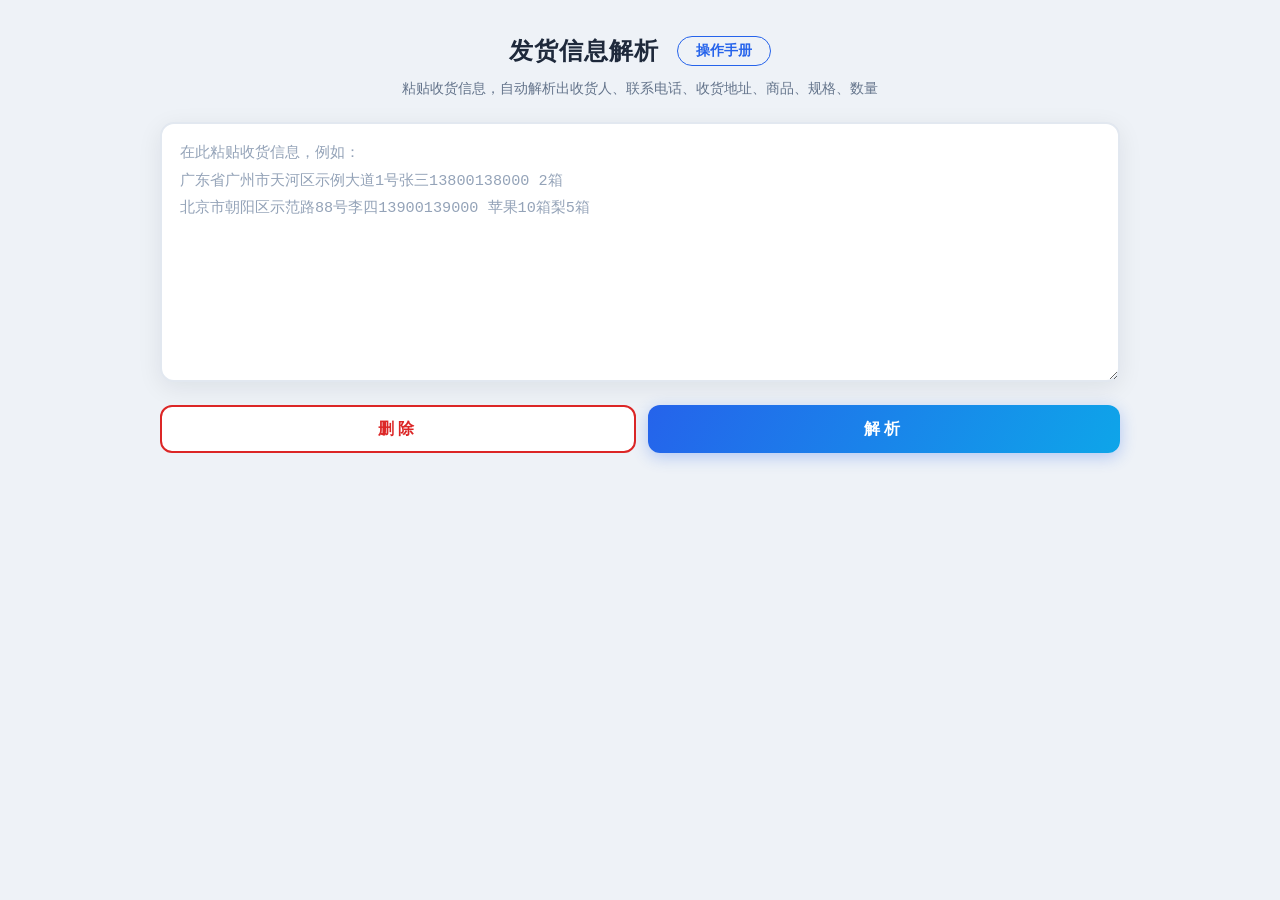
==== commit ad0c100d: "docs: 新增图文操作手册及首页入口，更新README" ====
--- a/index.html
+++ b/index.html
@@ -10,7 +10,10 @@
 <body>
 
 <main class="wrap">
-  <h1 class="title">发货信息解析</h1>
+  <div class="page-head">
+    <h1 class="title">发货信息解析</h1>
+    <a class="manual-link" href="docs/manual.html">操作手册</a>
+  </div>
   <p class="subtitle">粘贴收货信息，自动解析出收货人、联系电话、收货地址、商品、规格、数量</p>
 
   <textarea id="input-text" class="input-text" spellcheck="false"
--- a/css/style.css
+++ b/css/style.css
@@ -35,12 +35,37 @@
   padding: 32px 20px 60px;
 }
 
+.page-head {
+  display: flex;
+  align-items: center;
+  justify-content: center;
+  gap: 18px;
+  flex-wrap: wrap;
+}
 .title {
   margin: 0;
   font-size: 1.5rem;
   font-weight: 800;
   text-align: center;
   letter-spacing: 1px;
+}
+.manual-link {
+  display: inline-flex;
+  align-items: center;
+  gap: 6px;
+  padding: 7px 18px;
+  border: 1.5px solid var(--primary);
+  border-radius: 20px;
+  color: var(--primary);
+  text-decoration: none;
+  font-size: .86rem;
+  font-weight: 700;
+  line-height: 1;
+  transition: all .15s;
+}
+.manual-link:hover {
+  background: var(--primary);
+  color: #fff;
 }
 .subtitle {
   margin: 8px 0 22px;
